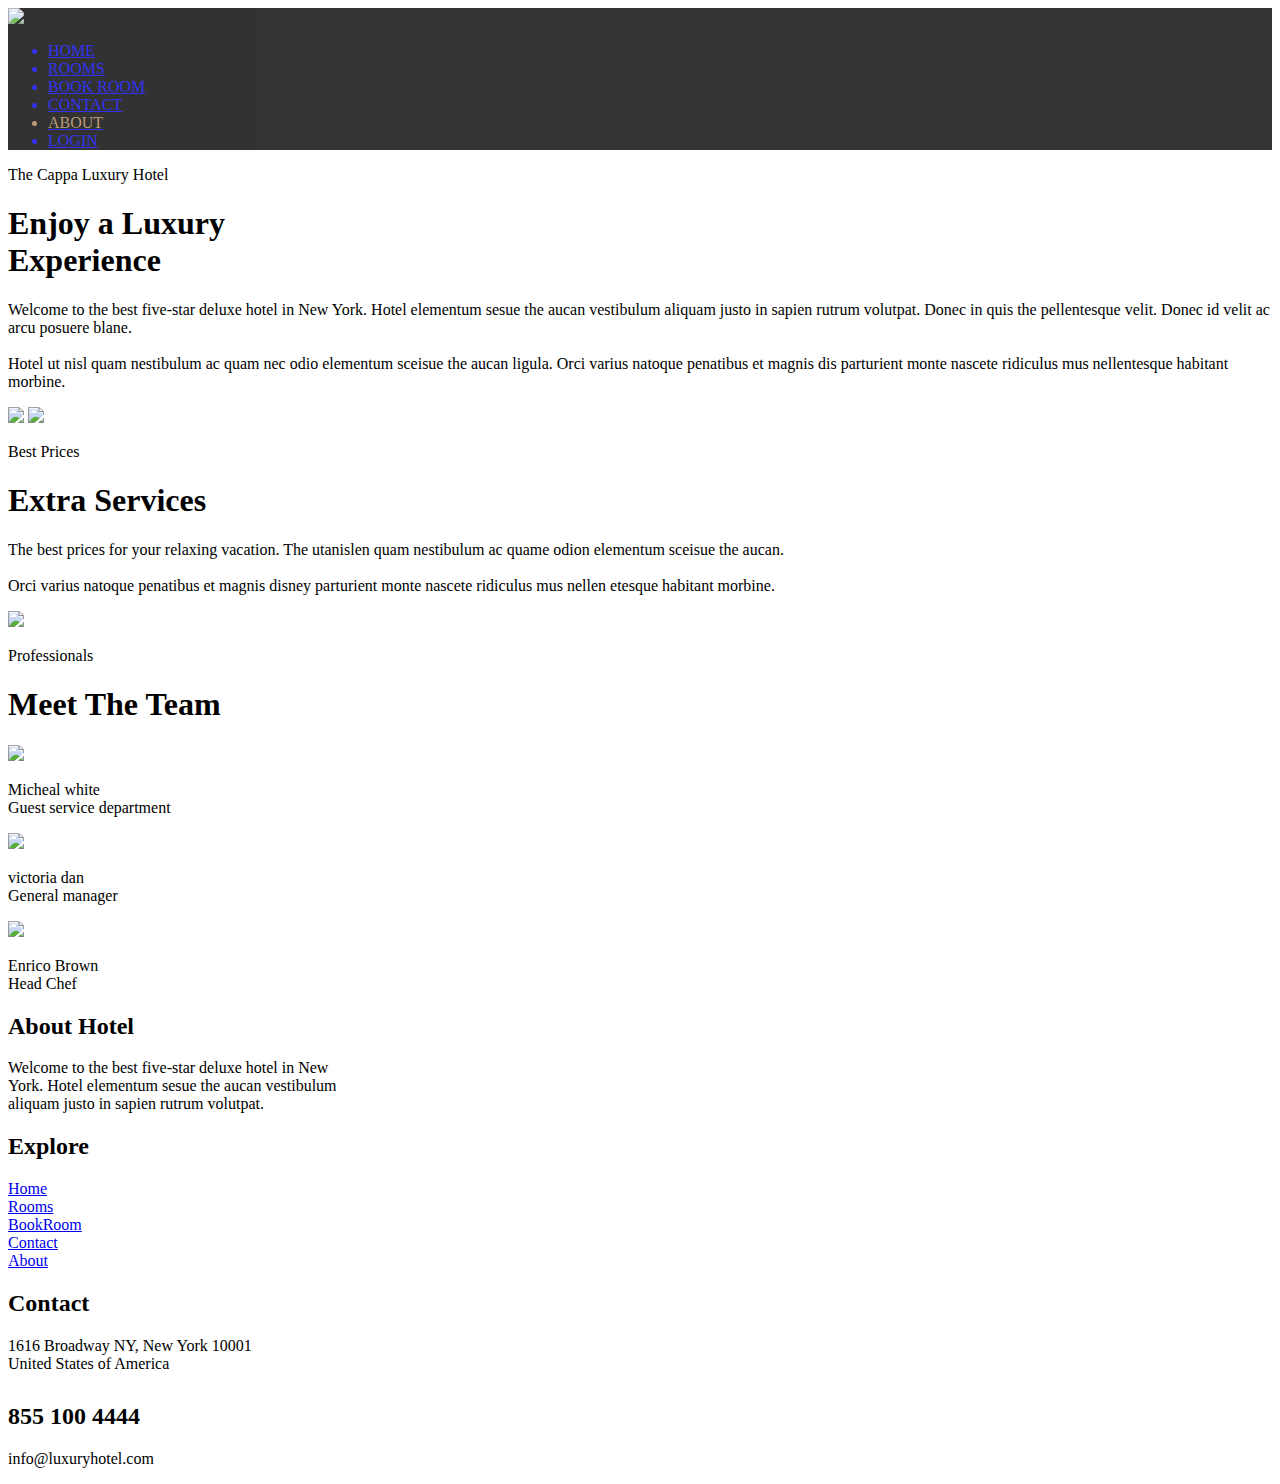
==== about.html @ b831bc0c "Add files via upload" ====
<!DOCTYPE html>
<html lang="en">
<head>
    <meta charset="UTF-8">
    <title>About Us</title>
    <link rel="stylesheet" href="assets/about.css">
    <meta name="viewport" content="width=device-width, initial-scale=1">
    <link rel="stylesheet" href="https://cdnjs.cloudflare.com/ajax/libs/font-awesome/6.5.2/css/all.min.css" integrity="sha512-SnH5WK+bZxgPHs44uWIX+LLJAJ9/2PkPKZ5QiAj6Ta86w+fsb2TkcmfRyVX3pBnMFcV7oQPJkl9QevSCWr3W6A==" crossorigin="anonymous" referrerpolicy="no-referrer" />

</head>
<body id="#about_h">
    <nav  class="container" style="background-color:black;opacity: .8;width: 100%;">
        <div>
            <img src="./assets/images/logo.png" alt="logo">
        <ul>
            <a href="index.html"><li>HOME</li></a>
            <a href="rooms.html"><li>ROOMS</li></a>
            <a href="bookRoom.html"><LI>BOOK ROOM</LI></a>
            <a href="contact.html"><li>CONTACT</li></a>
            <a href="about.html"><li  style="color: #A98353;">ABOUT</li></a>
            <a href="login.html"><li class="llll">LOGIN</li></a>
        </ul>
        </div>
    </nav>
    <div class="abt_d">
        <div class="abt_d2">
        <p id="abt_p">The  Cappa  Luxury  Hotel <br><h1 id="abt_h"> Enjoy a Luxury<br> Experience </h1>
            
        <p id="abt_p1">Welcome to the best five-star deluxe hotel in New York.
            Hotel elementum sesue the aucan vestibulum aliquam justo in 
            sapien rutrum volutpat. Donec in quis the pellentesque velit.
            Donec id velit ac arcu posuere blane.<br><br>
            Hotel ut nisl quam nestibulum ac quam nec odio elementum
            sceisue the aucan ligula. Orci varius natoque penatibus et
            magnis dis parturient monte nascete ridiculus mus nellentesque 
            habitant morbine.<br>
        </div>
        <div class="abt_d3">
            <img class="abt_img" src="assets/images/2.jpg"> 
            <img class="abt_img2" src="assets/images/8.jpg">
        </div>
        <div class="abt_d4">
            <div class="abt_d5">
                <p id="abt_p2">Best Prices<br></p>
                <h1 id="abt_h2">Extra Services</h1>
                <p id="abt_p3" >The best prices for your relaxing vacation.
                    The utanislen quam nestibulum ac quame odion elementum sceisue the aucan.<br><br>
                    Orci varius natoque penatibus et magnis disney parturient
                    monte nascete ridiculus mus nellen etesque habitant
                    morbine.<br></p>
            </div>
            <div class="abt_d6">
                <img class="abt_img3" src="assets/images/WhatsApp Image 2024-11-29 at 18.59.27_ff5ec075.jpg"> 
            </div>
        </div>
        <div class="abt_d7">
            <p id="abt_p5">Professionals<br></p>
            <h1 id="abt_h3"> Meet The Team <br></h1>
            <div class="abt_d8">
                <img class="abt_img4" src="assets/images/1 (1).jpg"><p id="abt_p4">Micheal white<br>Guest service department</p>
                <img class="abt_img4" src="assets/images/2 (2).jpg"><p id="abt_p4">victoria dan<br>General manager</p>
                <img class="abt_img4" src="assets/images/3 (1).jpg"><p id="abt_p4">Enrico Brown<br>Head Chef</p>
            </div>
        </div>
    </div>
    <!-- footer -->
    <footer>
        <div class="details">
        <div class="box1">
            <h2>About Hotel</h2>
            <p>Welcome to the best five-star deluxe hotel in New <br> York. Hotel elementum sesue the aucan vestibulum <br> aliquam justo in sapien rutrum volutpat.</p>
        </div>
        <div class="box1">
            <h2>Explore</h2>
            <a href="./index.html"><li>Home</li></a>
            <a href="./rooms.html"><li>Rooms</li></a>
            <a href="bookRoom.html"><li>BookRoom</li></a>
            <a href="contact.html"><li>Contact</li></a>
            <a href="about.html"><li>About</li></a>
        </div>
        <div class="box1">
            <h2>Contact</h2>
            <p style="padding-bottom: 10px;">1616 Broadway NY, New York 10001 <br> United States of America</p>
            <h2> 855 100 4444</h2>
            <p>info@luxuryhotel.com</p>
        </div>
        </div>
        <div class="copyright">
            
        </div>
    </footer>
</body>
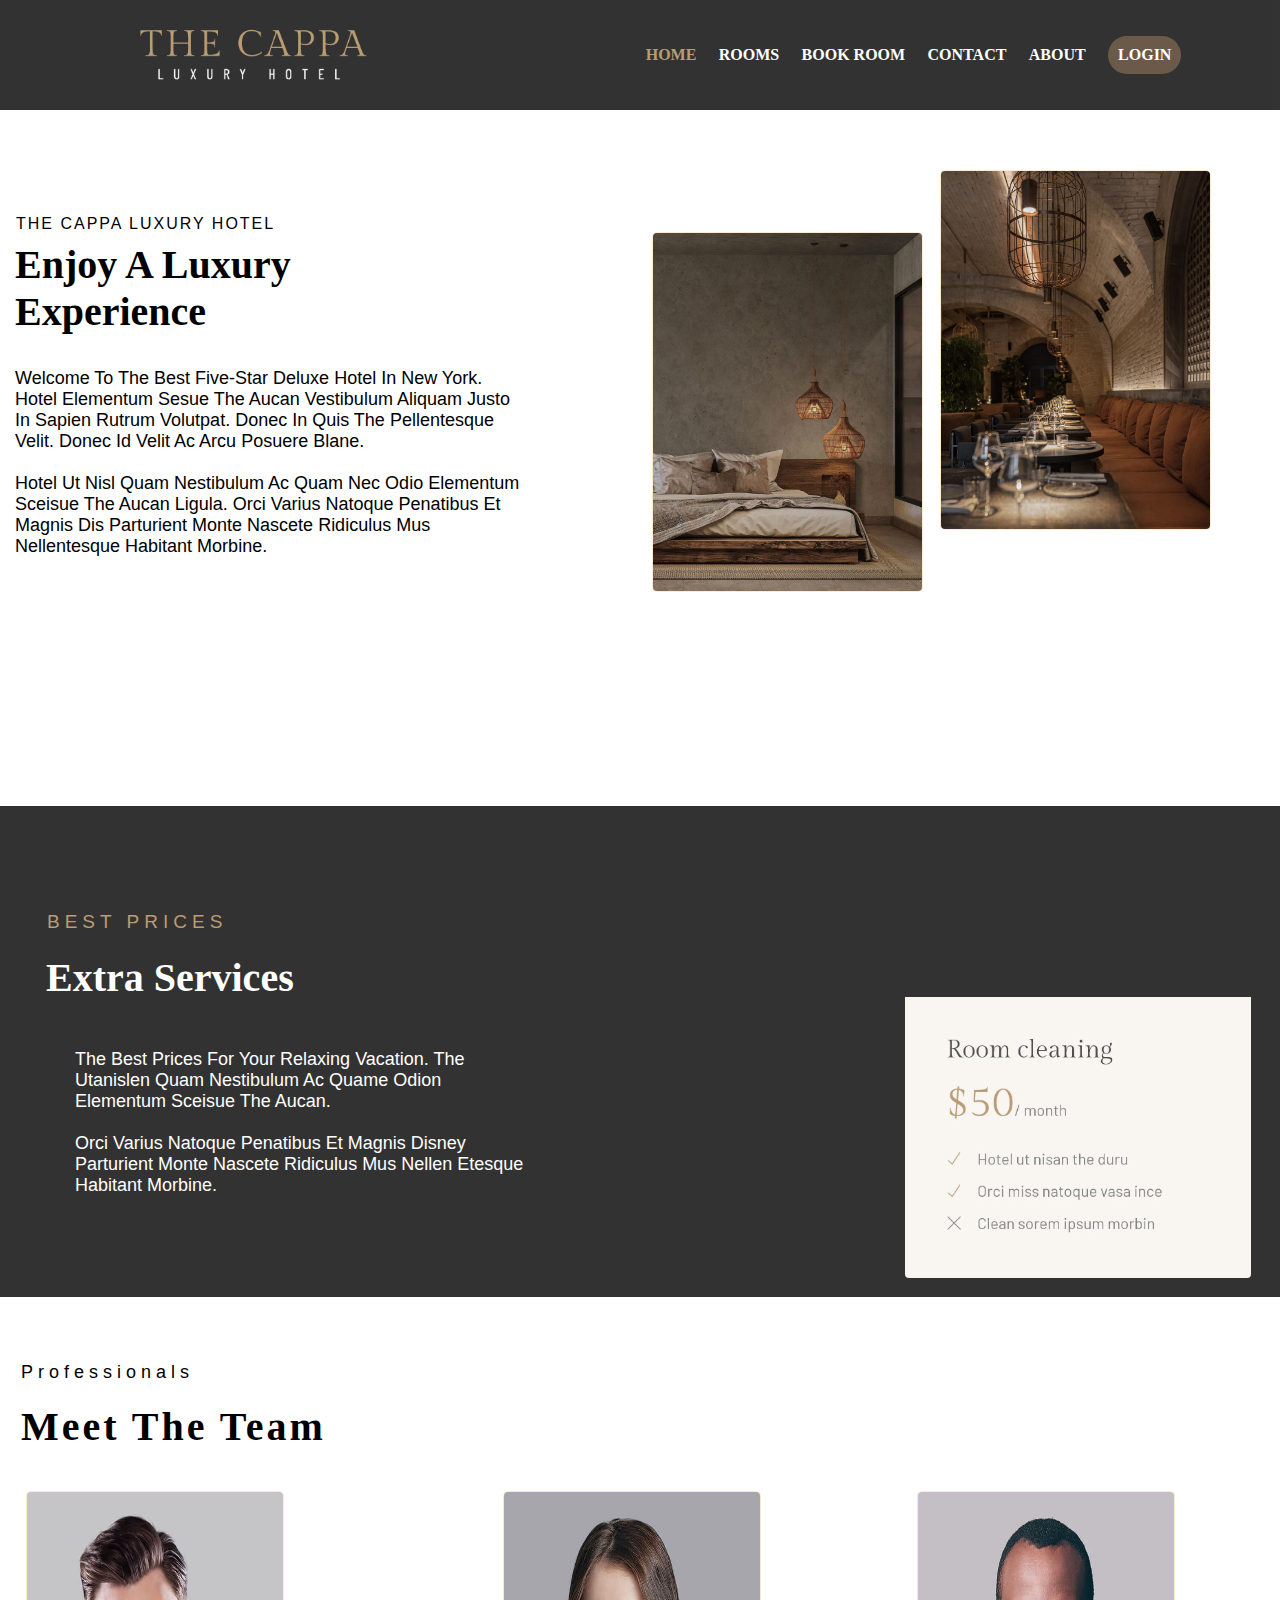
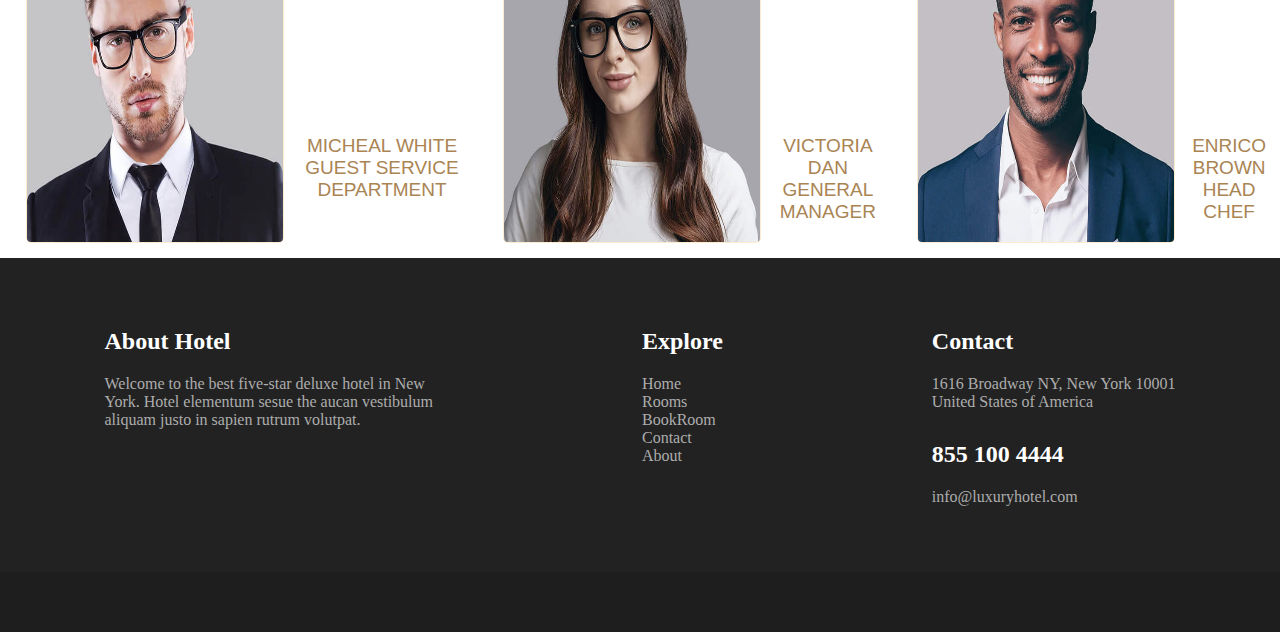
==== commit 04c014c1: "Add files via upload" ====
--- a/about.html
+++ b/about.html
@@ -13,11 +13,11 @@
         <div>
             <img src="./assets/images/logo.png" alt="logo">
         <ul>
-            <a href="index.html"><li>HOME</li></a>
+            <a href="index.html"><li style="color: #A98353;">HOME</li></a>
             <a href="rooms.html"><li>ROOMS</li></a>
             <a href="bookRoom.html"><LI>BOOK ROOM</LI></a>
             <a href="contact.html"><li>CONTACT</li></a>
-            <a href="about.html"><li  style="color: #A98353;">ABOUT</li></a>
+            <a href="about.html"><li>ABOUT</li></a>
             <a href="login.html"><li class="llll">LOGIN</li></a>
         </ul>
         </div>
--- a/assets/about.css
+++ b/assets/about.css
@@ -0,0 +1,267 @@
+body{
+    margin: 0;
+    padding: 0;
+    height: 100%;
+    overflow-x: hidden;
+}
+nav
+{
+    padding: 20px;
+    position: sticky;
+}
+nav div
+{
+    display: flex;
+    align-items: center;
+    justify-content: space-around;
+}
+nav img
+{
+    width: 230px;
+}
+nav ul
+{
+    display: flex;
+    align-items: center;
+    gap: 1.4rem;
+    list-style-type: none;
+}
+nav ul li
+{
+    color: #fff;
+    font-size: medium;
+    font-weight: 600;
+}
+nav ul  a:hover li
+{
+    color: #A98353;
+    transition-duration:0.5s;
+}
+a
+{
+    color: white;
+    text-decoration:none;
+}
+#abt_p{
+    text-align: left;
+    margin-left: 2px;
+    padding: 1px;
+    text-transform:uppercase;
+    font-size: 16px;
+    padding-left: 2px;
+    letter-spacing: 2px;
+    margin-top: -7%;
+    font-family: 'Barlow Condensed', sans-serif;
+}
+.abt_d2{
+    margin-top: 5%;
+    width: 40%;
+    padding: 12px;
+    height: 40%;
+    float: left;
+}
+.abt_img{
+    float: left;
+    width: 42%;
+    background-color:rgba(245, 193, 95, 0.301);
+    border-radius: 5px;
+    margin-left: 15%;
+    margin-top: 5%;
+    padding: 1px;
+    display: flex;
+    flex-direction: column;
+}
+.abt_img2{
+    float: left;
+    width: 42%;
+    background-color:rgba(245, 193, 95, 0.301);
+    border-radius: 5px;
+    margin-left: 60%;
+    margin-top: -66%;
+    padding: 1px;
+    display: flex;
+    flex-direction: column;
+}
+.abt_d3{
+    width: 50%;
+    margin-left: 35%;
+    padding: 26px;
+    border-radius: 12px;
+    padding-left: 20px;
+    margin-top: 5%;
+    height: 380px;
+    display: flex;
+    flex-direction: column;
+}
+#abt_h{
+    text-align: left;
+    margin-left: 1px;
+    padding: 1px;
+    font-family: 'Gilda Display', serif;
+    text-transform:capitalize;
+    font-size: 40px;
+    padding-left: 2px;
+    margin-top: -2%;
+}
+#abt_p1{
+    font-family: 'Barlow', sans-serif;
+    text-align: left;
+    margin-left: 1px;
+    padding: 1px;
+    text-transform:capitalize;
+    font-size: 18px;
+    padding-left: 2px;
+    margin-top: 6%;
+}
+.abt_d4{
+    width: 100%;
+    padding: 12px;
+    height: 100%;
+    border: 1px solid black;
+    background-color:black;
+    color: white;
+    margin-top: 200px;
+    opacity: 0.8;
+}
+#abt_p2{
+    text-align: left;
+    margin-left: 2px;
+    padding: 1px;
+    text-transform:uppercase;
+    font-size: 19px;
+    padding-left: 2px;
+    letter-spacing: 5px;
+    margin-top: 12%;
+    font-family: 'Barlow Condensed', sans-serif;
+    color: #aa8453;
+}
+.abt_d5{
+    width: 40%;
+    padding: 30px;
+    height: 60%;
+    color: white;
+}
+#abt_h2{
+    text-align: left;
+    margin-left: 1px;
+    padding: 1px;
+    font-family: 'Gilda Display', serif;
+    text-transform:capitalize;
+    font-size: 40px;
+    padding-left: 2px;
+    margin-top: 2%;
+}
+#abt_p3{
+    font-family: 'Barlow', sans-serif;
+    text-align: left;
+    margin-left: 12px;
+    padding: 20px;
+    text-transform:capitalize;
+    font-size: 18px;
+}
+.abt_d6{
+    width: 30%;
+    padding: 10px;
+    height: 60%;
+}
+.abt_img3{
+    float: right;
+    width: 90%;
+    background-color:rgba(0, 0, 0, 0.301);
+    border-radius: 5px;
+    margin-right: -220%;
+    margin-top: -80%;
+    padding: 1px;
+    padding-top: 30px;
+}
+.abt_d8{
+    display: flex;
+    flex-direction: row;
+}
+.abt_img4{
+    float: left;
+    width: 20%;
+    background-color:rgba(245, 193, 95, 0.301);
+    border-radius: 5px;
+    margin-left: 2%;
+    margin-top: 1%;
+    padding: 1px;
+}
+#abt_p4{
+    text-align: center;
+    margin-left: 2px;
+    padding: 1px;
+    text-transform:uppercase;
+    font-size: 19px;
+    padding-left: 2px;
+    margin-top: 20%;
+    font-family: 'Barlow Condensed', sans-serif;
+    color: #aa8453;
+}
+#abt_p5{
+    font-family: 'Barlow Condensed', sans-serif;
+    text-align: left;
+    margin-left: 1px;
+    padding: 1px;
+    letter-spacing: 5px;
+    padding-left: 2px;
+    text-transform:capitalize;
+    font-size: 18px;
+    padding-left: 20px;
+    margin-top: 5%;
+}
+#abt_h3{
+    text-align: left;
+    margin-left: 1px;
+    padding: 1px;
+    font-family: 'Gilda Display', serif;
+    text-transform:capitalize;
+    font-size: 40px;
+    padding-left: 20px;
+    margin-top: 0.5%;
+    letter-spacing: 3px;
+}
+/* footer */
+footer .details{
+    display: flex;
+    justify-content: space-around;
+    background-color: #222222;
+    padding-top: 50px;
+    padding-bottom: 50px;
+    margin-top: 15px;
+}
+footer h2{
+    margin-bottom: 20px;
+    color: #FFFFFF;
+}
+footer p{
+    color:#ADADAD;
+}
+footer a{
+    color:#ADADAD;
+    list-style: none;
+}
+footer a li:hover{
+    color: #A98353;
+    transition-duration: .5s;
+    transform: scale(1.1);
+}
+footer .copyright{
+    background-color:#1E1E1E;
+    text-align: center;
+    padding-top: 30px;
+    padding-bottom: 30px;
+}
+footer .copyright p{
+    color:#ADADAD;
+}
+.llll
+{
+    background-color: rgb(71, 50, 30);
+    padding: 10px;
+    border-radius: 20px;
+}
+.llll:hover
+{
+    background-color: transparent;
+}